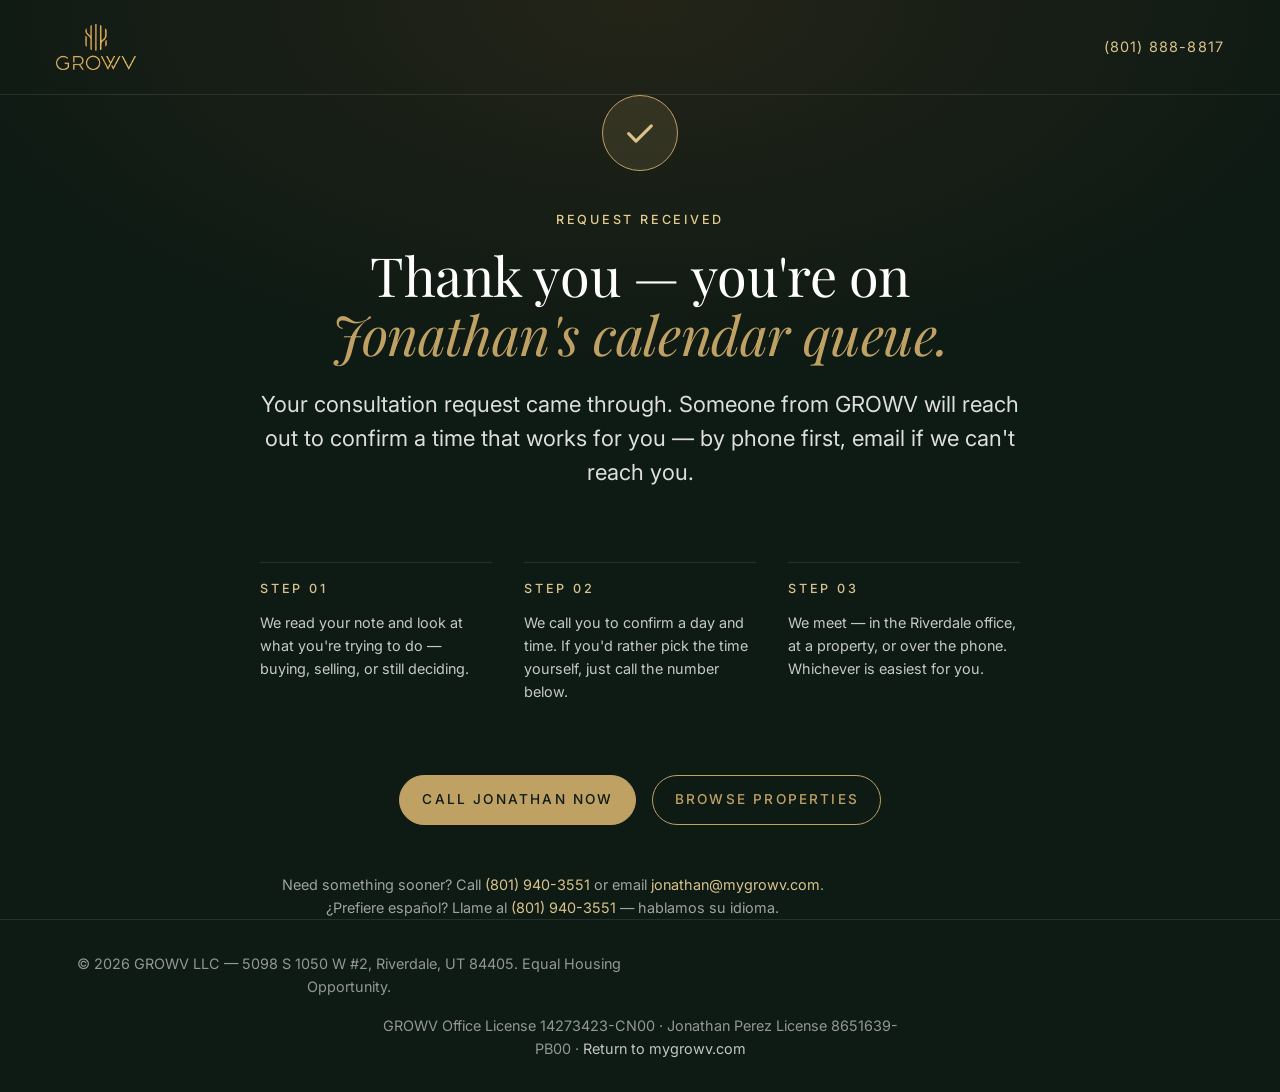
==== thank-you.html @ de086970 "Add /thank-you confirmation page so the lead is a trackable URL Google Ads measures a conversion by " ====
<!doctype html>
<html lang="en">
<head>
  <meta charset="utf-8">
  <meta name="viewport" content="width=device-width, initial-scale=1, viewport-fit=cover">
  <meta name="theme-color" content="#0E1A14">
  <meta name="color-scheme" content="light dark">

  <title>Request Received — GROWV</title>
  <meta name="description" content="Your consultation request has been received. Jonathan Perez will be in touch shortly.">

  <!-- noindex is deliberate and load-bearing. This URL is the conversion
       signal for Google Ads: if it were indexed, organic visitors landing
       here would be counted as booked consultations. follow is fine. -->
  <meta name="robots" content="noindex, follow">

  <link rel="icon" type="image/png" href="assets/images/growv-mark.png">
  <link rel="apple-touch-icon" href="assets/images/growv-mark.png">
  <link rel="preconnect" href="https://fonts.googleapis.com">
  <link rel="preconnect" href="https://fonts.gstatic.com" crossorigin>
  <link href="https://fonts.googleapis.com/css2?family=Playfair+Display:ital,wght@0,400;0,500;0,600;0,700;1,400;1,500&family=Inter:wght@300;400;500;600;700&display=swap" rel="stylesheet">

  <link rel="stylesheet" href="assets/css/styles.css">
  <!-- Same seasonal layer as the home page, so the two match. -->
  <link rel="stylesheet" href="assets/css/thanksgiving.css">

  <style>
    /* Page-specific only — everything else comes from styles.css tokens. */
    .thanks{min-height:100svh;display:flex;flex-direction:column}
    .thanks__main{flex:1;display:flex;align-items:center}

    .thanks__head{display:flex;align-items:center;justify-content:space-between;
      gap:var(--space-4);padding:var(--space-4) var(--pad-side);
      border-bottom:1px solid var(--ink-line)}
    .thanks__head img{height:46px;width:auto}
    .thanks__head a.thanks__tel{color:var(--gold-2);text-decoration:none;
      font-size:var(--fs-small);letter-spacing:.08em;white-space:nowrap}
    .thanks__head a.thanks__tel:hover{color:#fff}

    .thanks__inner{max-width:760px;margin-inline:auto;text-align:center}

    /* The confirmation mark draws itself once, then holds. */
    .thanks__mark{width:76px;height:76px;margin:0 auto var(--space-5);
      border-radius:50%;border:1px solid var(--gold);display:grid;place-items:center;
      background:var(--gold-soft)}
    .thanks__mark svg{width:34px;height:34px;display:block}
    .thanks__mark path{stroke:var(--gold-2);stroke-width:2.2;fill:none;
      stroke-linecap:round;stroke-linejoin:round;
      stroke-dasharray:32;stroke-dashoffset:32;
      animation:thanks-check .7s var(--ease-out) .15s forwards}
    @keyframes thanks-check{to{stroke-dashoffset:0}}

    .thanks__lede{margin:var(--space-4) auto 0;color:rgba(255,255,255,.86)}

    /* Three steps, honest about what actually happens next. */
    .thanks__next{list-style:none;margin:var(--space-7) 0 0;padding:0;
      display:grid;gap:var(--space-4);text-align:left}
    @media (min-width:760px){.thanks__next{grid-template-columns:repeat(3,1fr);gap:var(--space-5)}}
    .thanks__next li{border-top:1px solid var(--ink-line);padding-top:var(--space-3)}
    .thanks__next b{display:block;font-family:var(--f-body);font-size:var(--fs-eyebrow);
      letter-spacing:.22em;text-transform:uppercase;color:var(--gold-2);
      font-weight:500;margin-bottom:var(--space-2)}
    .thanks__next p{font-size:var(--fs-small);color:rgba(255,255,255,.76);margin:0;max-width:none}

    .thanks__actions{display:flex;flex-wrap:wrap;gap:var(--space-3);
      justify-content:center;margin-top:var(--space-7)}

    .thanks__aside{margin-top:var(--space-6);font-size:var(--fs-small);
      color:rgba(255,255,255,.6)}
    .thanks__aside a{color:var(--gold-2)}

    .thanks__foot{border-top:1px solid var(--ink-line);padding:var(--space-5) var(--pad-side);
      text-align:center;font-size:var(--fs-small);color:rgba(255,255,255,.55)}
    .thanks__foot a{color:rgba(255,255,255,.75)}
    .thanks__foot-licenses{margin:var(--space-3) auto 0;max-width:60ch}

    @media (prefers-reduced-motion:reduce){
      .thanks__mark path{animation:none;stroke-dashoffset:0}
    }
  </style>
</head>

<body class="section--ink">
  <a class="skip-link" href="#main">Skip to main content</a>

  <div class="thanks">

    <header class="thanks__head">
      <a href="/" aria-label="GROWV — home">
        <img src="assets/images/growv-logo-gold.png" alt="GROWV" width="140" height="81" decoding="async">
      </a>
      <a class="thanks__tel" href="tel:+18018888817">(801)&nbsp;888-8817</a>
    </header>

    <main id="main" class="thanks__main">
      <div class="container">
        <div class="thanks__inner">

          <div class="thanks__mark" aria-hidden="true">
            <svg viewBox="0 0 24 24" focusable="false"><path d="M4 12.5l5.2 5.2L20 7"/></svg>
          </div>

          <p class="eyebrow eyebrow--gold">Request received</p>

          <h1 class="display display--md">
            <span class="display__line">Thank you — you're on</span>
            <span class="display__line display__line--italic">Jonathan's calendar queue.</span>
          </h1>

          <p class="lede thanks__lede">
            Your consultation request came through. Someone from GROWV will reach out
            to confirm a time that works for you — by phone first, email if we can't
            reach you.
          </p>

          <ul class="thanks__next" role="list">
            <li>
              <b>Step 01</b>
              <p>We read your note and look at what you're trying to do — buying,
                 selling, or still deciding.</p>
            </li>
            <li>
              <b>Step 02</b>
              <p>We call you to confirm a day and time. If you'd rather pick the time
                 yourself, just call the number below.</p>
            </li>
            <li>
              <b>Step 03</b>
              <p>We meet — in the Riverdale office, at a property, or over the phone.
                 Whichever is easiest for you.</p>
            </li>
          </ul>

          <div class="thanks__actions">
            <a class="cta cta--gold" href="tel:+18019403551" data-thanks-cta="call">
              Call Jonathan now
            </a>
            <a class="cta cta--ghost" href="/#properties">
              Browse properties
            </a>
          </div>

          <p class="thanks__aside">
            Need something sooner? Call
            <a href="tel:+18019403551">(801)&nbsp;940-3551</a> or email
            <a href="mailto:jonathan@mygrowv.com">jonathan@mygrowv.com</a>.<br>
            <span lang="es">¿Prefiere español? Llame al
            <a href="tel:+18019403551" lang="es">(801)&nbsp;940-3551</a> — hablamos su idioma.</span>
          </p>

        </div>
      </div>
    </main>

    <footer class="thanks__foot">
      <p>&copy; <span id="year">2026</span> GROWV LLC — 5098 S 1050 W #2, Riverdale, UT 84405.
         Equal Housing Opportunity.</p>
      <p class="thanks__foot-licenses">
        GROWV Office License 14273423-CN00 &middot; Jonathan Perez License 8651639-PB00 &middot;
        <a href="/">Return to mygrowv.com</a>
      </p>
    </footer>

  </div>

  <script src="assets/js/analytics.js" defer></script>
  <script defer>
    document.addEventListener('DOMContentLoaded', () => {
      document.getElementById('year').textContent = String(new Date().getFullYear());

      // This page is only reachable after a successful submit, so reaching it
      // IS the conversion. Firing here rather than on submit means a failed
      // send never counts as a lead. analytics.js defines growvTrack before
      // DOMContentLoaded (both scripts are deferred, and it assigns at the top
      // level), so it is available by the time this runs.
      if (window.growvTrack) {
        window.growvTrack('generate_lead', { form: 'contact', value: 1 }, 'Lead');
      }
    });
  </script>
</body>
</html>
---- assets/css/styles.css ----
/* =========================================================
   GROWV — Luxury Real Estate Landing Page
   Mobile-first. WCAG 2.1 AA. Full responsive ladder.
   Breakpoints:
     320  small phone (iPhone SE)
     375  smartphone
     414  big phone
     600  small tablet / phablet landscape
     768  big tablet (iPad portrait)
    1024  small laptop / iPad landscape
    1280  laptop
    1440  desktop
    1680  desktop scaled
    1920  large monitor
    2400  ultra-wide
   ========================================================= */

/* ---------- Design Tokens ---------- */
:root {
  /* Palette — derived from the GROWV business card + logo */
  --ink:        #0E1A14;   /* deep forest, primary dark */
  --ink-2:      #142219;   /* slightly lighter */
  --ink-3:      #1B2C24;   /* card surfaces on dark */
  --ink-line:   rgba(255,255,255,0.10);

  --gold:       #BFA164;   /* logo gold */
  --gold-2:     #D9C28C;   /* highlight */
  --gold-3:     #8E7842;   /* deeper gold */
  --gold-soft:  rgba(191, 161, 100, 0.14);

  --cream:      #F5F1EA;   /* warm off-white */
  --cream-2:    #EBE4D5;
  --paper:      #FFFFFF;

  --char:       #1F1F1F;   /* near-black for text on cream */
  --char-2:     #2B2B2B;
  --mute:       #585C59;   /* warm gray */
  --hairline:   rgba(20, 34, 25, 0.10);

  /* Typography */
  --f-display: 'Playfair Display', 'Cormorant Garamond', Georgia, 'Times New Roman', serif;
  --f-body:    'Inter', system-ui, -apple-system, 'Segoe UI', Helvetica, Arial, sans-serif;

  /* Fluid type — clamp(min, preferred, max) */
  --fs-display-xl: clamp(2.86rem, 7.7vw + 0.55rem, 7.7rem);
  --fs-display-lg: clamp(2.42rem, 5.5vw + 0.55rem, 5.5rem);
  --fs-display-md: clamp(1.98rem, 3.47vw + 0.6rem, 3.74rem);
  --fs-display-sm: clamp(1.65rem, 2.42vw + 0.66rem, 2.64rem);
  --fs-lede:       clamp(1.16rem, 0.44vw + 1.05rem, 1.38rem);
  --fs-body:       clamp(1.08rem, 0.17vw + 1.01rem, 1.16rem);
  --fs-small:      0.9rem;
  --fs-eyebrow:    0.79rem;

  /* Spacing */
  --space-1: 0.5rem;
  --space-2: 0.75rem;
  --space-3: 1rem;
  --space-4: 1.5rem;
  --space-5: 2rem;
  --space-6: 3rem;
  --space-7: 4.5rem;
  --space-8: 6rem;
  --space-9: 8rem;

  /* Section padding (fluid) */
  --pad-section: clamp(4rem, 7vw, 9rem);
  --pad-side:    clamp(1.25rem, 4vw, 4rem);

  /* Layout */
  --max-w: 1440px;
  --max-w-narrow: 980px;

  /* Motion */
  --ease-out: cubic-bezier(0.22, 1, 0.36, 1);
  --ease-in-out: cubic-bezier(0.65, 0, 0.35, 1);

  /* UI */
  --radius-sm: 4px;
  --radius:    8px;
  --radius-lg: 14px;
  --shadow-lg: 0 30px 70px -30px rgba(14, 26, 20, 0.45);
  --shadow-md: 0 18px 40px -22px rgba(14, 26, 20, 0.35);

  /* Header height — used to offset anchor scroll */
  --header-h: 72px;
}

@media (min-width: 1024px) {
  :root { --header-h: 88px; }
}

/* ---------- Reset / Base ---------- */
*, *::before, *::after { box-sizing: border-box; }
html { -webkit-text-size-adjust: 100%; scroll-behavior: smooth; }
@media (prefers-reduced-motion: reduce) {
  html { scroll-behavior: auto; }
  *, *::before, *::after {
    animation-duration: 0.001ms !important;
    animation-iteration-count: 1 !important;
    transition-duration: 0.001ms !important;
    scroll-behavior: auto !important;
  }
}

html, body { margin: 0; padding: 0; }
body {
  font-family: var(--f-body);
  font-size: var(--fs-body);
  line-height: 1.6;
  color: var(--char);
  background: var(--paper);
  -webkit-font-smoothing: antialiased;
  -moz-osx-font-smoothing: grayscale;
  text-rendering: optimizeLegibility;
  overflow-x: hidden;
}

img, video, picture { max-width: 100%; height: auto; display: block; }
a { color: inherit; text-decoration: none; transition: color .25s var(--ease-out); }
button { font: inherit; cursor: pointer; }
ul, ol, p, h1, h2, h3, h4, h5, h6, address, figure { margin: 0; padding: 0; }
ul[role="list"], ol[role="list"] { list-style: none; }
address { font-style: normal; }
hr { border: 0; border-top: 1px solid var(--hairline); margin: var(--space-5) 0; }

/* Visually hidden, still announced */
.sr-only {
  position: absolute !important;
  width: 1px; height: 1px;
  padding: 0; margin: -1px;
  overflow: hidden; clip: rect(0 0 0 0); white-space: nowrap; border: 0;
}

/* Skip link for screen-reader / keyboard users */
.skip-link {
  position: absolute; left: 1rem; top: 1rem;
  background: var(--ink); color: var(--gold);
  padding: 0.65rem 1rem; border-radius: var(--radius-sm);
  font-size: 0.85rem; letter-spacing: 0.04em;
  transform: translateY(-200%); z-index: 1000;
  transition: transform .25s var(--ease-out);
}
.skip-link:focus { transform: translateY(0); outline: 2px solid var(--gold-2); outline-offset: 2px; }

/* Focus ring — keyboard only */
:focus { outline: none; }
:focus-visible {
  outline: 2px solid var(--gold);
  outline-offset: 3px;
  border-radius: 2px;
}
.section--ink :focus-visible { outline-color: var(--gold-2); }

/* ---------- Typography ---------- */
.display {
  font-family: var(--f-display);
  font-weight: 400;
  font-size: var(--fs-display-xl);
  line-height: 1.02;
  letter-spacing: -0.012em;
  color: inherit;
}
.display--lg { font-size: var(--fs-display-lg); line-height: 1.04; }
.display--md { font-size: var(--fs-display-md); line-height: 1.08; letter-spacing: -0.008em; }
.display--sm { font-size: var(--fs-display-sm); line-height: 1.15; }
.display--light { font-weight: 300; }
.display__line { display: block; }
.display__line--italic { font-style: italic; font-weight: 300; color: var(--gold); }

.lede {
  font-size: var(--fs-lede);
  line-height: 1.55;
  color: var(--char-2);
  max-width: 60ch;
}

.eyebrow {
  display: inline-block;
  font-family: var(--f-body);
  font-size: var(--fs-eyebrow);
  letter-spacing: 0.22em;
  text-transform: uppercase;
  font-weight: 500;
  color: var(--mute);
  margin-bottom: var(--space-3);
}
.eyebrow--gold { color: var(--gold); }
.section--ink .eyebrow { color: rgba(255,255,255,0.55); }
.section--ink .eyebrow--gold { color: var(--gold-2); }

p { max-width: 65ch; }
p strong { font-weight: 600; color: var(--char); }
.section--ink p strong { color: #fff; }

/* ---------- Layout helpers ---------- */
.container {
  width: 100%;
  max-width: var(--max-w);
  margin-inline: auto;
  padding-inline: var(--pad-side);
}

.section {
  padding-block: var(--pad-section);
  position: relative;
}
.section--cream { background: var(--cream); color: var(--char); }
.section--paper { background: var(--paper); color: var(--char); }
.section--ink   { background: var(--ink);   color: rgba(255,255,255,0.92); }
.section--ink-soft { background: var(--ink-2); }
.section--ink h1, .section--ink h2, .section--ink h3, .section--ink h4 { color: #fff; }

.section-head { max-width: 720px; margin-bottom: clamp(2rem, 4vw, 4rem); }
.section-head__lede { color: rgba(255,255,255,0.86); margin-top: var(--space-3); font-size: var(--fs-lede); }
.section--cream .section-head__lede,
.section--paper .section-head__lede { color: var(--char-2); }
.section-head--row {
  max-width: 100%;
  display: flex;
  flex-direction: column;
  gap: var(--space-4);
}
.section-head__note { color: var(--mute); max-width: 36ch; font-size: 0.95rem; }
@media (min-width: 900px) {
  .section-head--row { flex-direction: row; align-items: flex-end; justify-content: space-between; gap: var(--space-6); }
  .section-head--row > div { max-width: 720px; }
  .section-head__note { text-align: right; }
}

/* ---------- Buttons / CTAs ---------- */
.cta {
  --cta-bg: var(--ink);
  --cta-fg: #fff;
  --cta-border: var(--ink);
  display: inline-flex;
  align-items: center;
  justify-content: center;
  gap: 0.65em;
  /* Slightly asymmetric inline padding compensates for letter-spacing's
     trailing gap on the last character — optically centers uppercase text.
     text-align: center keeps each line centered when text wraps. */
  padding: 0.95em 1.55em 0.95em 1.65em;
  text-align: center;
  font-family: var(--f-body);
  font-size: 0.85rem;
  font-weight: 500;
  letter-spacing: 0.16em;
  text-transform: uppercase;
  color: var(--cta-fg);
  background: var(--cta-bg);
  border: 1px solid var(--cta-border);
  border-radius: 999px;
  transition: background .3s var(--ease-out), color .3s var(--ease-out), border-color .3s var(--ease-out), transform .3s var(--ease-out);
  cursor: pointer;
  text-decoration: none;
  position: relative;
  isolation: isolate;
}
.cta:hover {
  --cta-bg: var(--gold-3);
  --cta-border: var(--gold-3);
  --cta-fg: #fff;
}
.cta--gold {
  --cta-bg: var(--gold);
  --cta-border: var(--gold);
  --cta-fg: var(--ink);
}
.cta--gold:hover {
  --cta-bg: var(--gold-2);
  --cta-border: var(--gold-2);
  --cta-fg: var(--ink);
}
.cta--ghost {
  --cta-bg: transparent;
  --cta-border: var(--gold);
  --cta-fg: var(--gold);
}
.cta--ghost:hover {
  --cta-bg: var(--gold);
  --cta-fg: var(--ink);
}
.section--paper .cta--ghost,
.section--cream .cta--ghost {
  --cta-border: var(--ink);
  --cta-fg: var(--ink);
}
.section--paper .cta--ghost:hover,
.section--cream .cta--ghost:hover {
  --cta-bg: var(--ink);
  --cta-fg: var(--gold);
}
.cta--quiet {
  --cta-bg: transparent;
  --cta-border: transparent;
  --cta-fg: currentColor;
  padding-inline: 0.4em;
}
.cta--quiet:hover { --cta-fg: var(--gold); --cta-bg: transparent; --cta-border: transparent; transform: translateX(4px); }
.cta--block { width: 100%; }
.cta--lg { padding: 1.15em 1.8em; }

.link-arrow {
  display: inline-flex; align-items: center; gap: 0.6em;
  font-size: 0.8rem; font-weight: 500; letter-spacing: 0.18em;
  text-transform: uppercase; color: var(--ink);
  border-bottom: 1px solid currentColor; padding-bottom: 6px;
  transition: color .25s var(--ease-out), gap .3s var(--ease-out);
}
.link-arrow:hover { color: var(--gold-3); gap: 1em; }
.section--ink .link-arrow { color: var(--gold); }
.section--ink .link-arrow:hover { color: var(--gold-2); }

/* ---------- Header / Nav ---------- */
.site-header {
  position: fixed;
  inset: 0 0 auto 0;
  z-index: 100;
  background: linear-gradient(180deg, rgba(14,26,20,0.55) 0%, rgba(14,26,20,0) 100%);
  transition: background-color .35s var(--ease-out), backdrop-filter .35s var(--ease-out);
}
.site-header[data-scrolled="true"],
html.is-nav-open .site-header {
  background: rgba(14, 26, 20, 0.96);
  backdrop-filter: saturate(180%) blur(12px);
  -webkit-backdrop-filter: saturate(180%) blur(12px);
  border-bottom: 1px solid rgba(255,255,255,0.06);
}
.nav-shell {
  display: flex; align-items: center; justify-content: space-between;
  gap: var(--space-3);
  padding: 0.9rem var(--pad-side);
  max-width: var(--max-w); margin-inline: auto;
  min-height: var(--header-h);
}
.brand { display: inline-flex; align-items: center; flex-shrink: 0; }
.brand__logo {
  height: 38px; width: auto;
  filter: drop-shadow(0 1px 2px rgba(0,0,0,0.25));
}
@media (min-width: 1024px) {
  .brand__logo { height: 48px; }
}

.primary-nav { display: none; }
.primary-nav ul { display: flex; gap: clamp(1rem, 2.4vw, 2.5rem); }
.primary-nav a {
  color: rgba(255,255,255,0.86);
  font-size: 0.82rem;
  letter-spacing: 0.14em;
  text-transform: uppercase;
  font-weight: 500;
  position: relative;
  padding: 0.5rem 0;
}
.primary-nav a::after {
  content: ""; position: absolute; left: 0; right: 100%; bottom: 0;
  height: 1px; background: var(--gold);
  transition: right .35s var(--ease-out);
}
.primary-nav a:hover, .primary-nav a:focus-visible { color: var(--gold-2); }
.primary-nav a:hover::after, .primary-nav a:focus-visible::after { right: 0; }

.site-header .cta--ghost { display: none; padding: 0.65em 1.25em; font-size: 0.74rem; letter-spacing: 0.18em; }

.nav-toggle {
  background: transparent; border: 1px solid rgba(255,255,255,0.25);
  width: 44px; height: 44px;
  display: inline-flex; flex-direction: column; gap: 5px;
  align-items: center; justify-content: center;
  border-radius: 50%;
  transition: border-color .25s var(--ease-out), background .25s var(--ease-out);
}
.nav-toggle:hover { border-color: var(--gold); }
.nav-toggle span {
  display: block; width: 16px; height: 1.5px;
  background: #fff; transition: transform .3s var(--ease-out), opacity .3s var(--ease-out);
}
.nav-toggle[aria-expanded="true"] span:nth-child(1) { transform: translateY(6.5px) rotate(45deg); }
.nav-toggle[aria-expanded="true"] span:nth-child(2) { opacity: 0; }
.nav-toggle[aria-expanded="true"] span:nth-child(3) { transform: translateY(-6.5px) rotate(-45deg); }

.mobile-nav {
  position: fixed; inset: var(--header-h) 0 0 0;
  background: var(--ink); color: #fff;
  padding: clamp(2rem, 5vw, 4rem) var(--pad-side);
  display: flex; flex-direction: column; gap: var(--space-5);
  overflow-y: auto;
  z-index: 90;
  animation: slideIn .35s var(--ease-out);
}
@keyframes slideIn { from { opacity: 0; transform: translateY(-12px); } to { opacity: 1; transform: translateY(0); } }
.mobile-nav[hidden] { display: none; }
/* The first link receives programmatic focus on open so it adopts the
   gold "active" color (via the existing :focus-visible rule below).
   Suppress only the outline ring on menu links — the color change is
   a sufficient focus indicator within this high-contrast surface. */
.mobile-nav a:focus,
.mobile-nav a:focus-visible { outline: none; }
.mobile-nav ul { display: flex; flex-direction: column; }
.mobile-nav li + li { border-top: 1px solid var(--ink-line); }
.mobile-nav a {
  display: block;
  padding: 1.1rem 0;
  font-family: var(--f-display);
  font-size: clamp(1.6rem, 6vw, 2.4rem);
  letter-spacing: -0.005em;
  color: #fff;
}
.mobile-nav a:hover,
.mobile-nav a:focus,
.mobile-nav a:focus-visible { color: var(--gold); }
.mobile-nav__contact { display: flex; flex-direction: column; gap: 0.4rem; color: rgba(255,255,255,0.65); font-size: 0.92rem; margin-top: auto; padding-top: var(--space-5); border-top: 1px solid var(--ink-line); }
.mobile-nav__contact a:hover { color: var(--gold); }

@media (min-width: 1024px) {
  .primary-nav { display: block; }
  .nav-toggle { display: none; }
  .site-header .cta--ghost { display: inline-flex; }
  .mobile-nav { display: none !important; }
}

/* ---------- Hero ---------- */
.hero {
  position: relative;
  min-height: 100svh;
  min-height: 100vh;
  display: flex;
  align-items: center;
  color: #fff;
  overflow: hidden;
  isolation: isolate;
  padding-top: var(--header-h);
}
.hero__media {
  position: absolute; inset: 0; z-index: -1;
}
.hero__media picture {
  display: block;
  width: 100%;
  height: 100%;
}
.hero__media img {
  width: 100%; height: 100%;
  object-fit: cover;
  object-position: center 35%;
  transform: scale(1.05);
  animation: heroZoom 18s ease-out forwards;
}
@keyframes heroZoom { to { transform: scale(1); } }
.hero__veil {
  position: absolute; inset: 0;
  background:
    radial-gradient(120% 70% at 30% 60%, rgba(14,26,20,0.62) 0%, rgba(14,26,20,0.44) 50%, rgba(14,26,20,0.88) 100%),
    linear-gradient(180deg, rgba(14,26,20,0.50) 0%, rgba(14,26,20,0.38) 35%, rgba(14,26,20,0.88) 100%);
}
/* Phones get a portrait-cropped version of the hero photo via <picture>
   (see index.html). Just need a gentle veil to keep the headline area
   legible — the cropped image already composes nicely for portrait. */
@media (max-width: 767px) {
  /* Portrait-cropped home photo serves via <picture>. Veil keeps the home
     subtly visible up top and lands the headline on a uniformly dark band
     so the gold italic line stays legible — no visible seam. */
  .hero__media img { object-position: center 35%; }
  .hero__veil {
    background: linear-gradient(180deg,
      rgba(14,26,20,0.32) 0%,
      rgba(14,26,20,0.38) 22%,
      rgba(14,26,20,0.82) 42%,
      rgba(14,26,20,0.94) 100%);
  }
  .hero h1       { text-shadow: 0 4px 28px rgba(0,0,0,0.45); }
  .hero__sub     { text-shadow: 0 2px 12px rgba(0,0,0,0.55); }
  .hero .eyebrow { text-shadow: 0 1px 6px  rgba(0,0,0,0.65); }
}

.hero__content {
  position: relative; z-index: 1;
  padding: var(--pad-side);
  max-width: var(--max-w);
  margin-inline: auto;
  width: 100%;
  padding-bottom: clamp(5rem, 12vh, 9rem);
  padding-top: clamp(3rem, 8vh, 6rem);
}
/* ---------- Hero grand-opening announcement ---------- */
/* The whole hero column centres so the framed announcement reads as the
   centrepiece rather than a left-aligned headline with a box around it. */
.hero__content--center { text-align: center; }
.hero__content--center .hero__sub { margin-inline: auto; }
.hero__content--center .hero__actions { justify-content: center; }

/* The frame: a gold hairline with a second rule set inside it, the way a
   printed invitation is ruled. The translucent ink panel is what keeps the
   type legible over a busy photograph. */
/* No frame and no panel — the type sits directly on the photograph. Legibility
   comes from the veil plus a soft shadow on the glyphs themselves, which keeps
   the serif clean instead of boxing it in. */
.hero__announce {
  position: relative;
  display: block;
  padding-block: clamp(0.5rem, 1.5cqw, 1.25rem);
}
.hero__headline,
.hero__invite {
  text-shadow: 0 2px 5px rgba(0, 0, 0, 0.55), 0 8px 40px rgba(0, 0, 0, 0.72);
}

/* The announcement has to hold one line at every width. Sizing it off the
   viewport would break above 1680px, where .hero__content is deliberately
   capped at 60%/56% so the headline doesn't span the whole photo — so it is
   sized off the text column itself via container units instead. Measured to
   leave ~7% slack for font-loading differences. */
.hero__content { container-type: inline-size; }
.hero__headline {
  font-size: clamp(2.31rem, 8.14cqw, 6.3rem);
  line-height: 1.06;
  letter-spacing: -0.005em;
  font-weight: 500;
  text-wrap: balance;
  margin-inline: auto;
  max-width: 18ch;
}
/* Both lines share the display serif — one family, roman over italic — with the
   tagline in gold. */
.hero__invite {
  font-family: var(--f-display);
  font-style: italic;
  font-weight: 300;
  font-size: clamp(1.43rem, 3.19cqw, 2.86rem);
  line-height: 1.4;
  letter-spacing: 0.02em;
  color: var(--gold-2);
  margin-top: var(--space-4);
}
/* A short gold rule between the two lines — the announcement's dividing mark. */
.hero__invite::before {
  content: "";
  display: block;
  width: clamp(48px, 9cqw, 88px);
  height: 1px;
  margin: 0 auto var(--space-4);
  background: var(--gold-2);
  opacity: 0.8;
}

.hero__sub {
  margin-top: var(--space-4);
  font-size: var(--fs-lede);
  color: rgba(255,255,255,0.85);
  max-width: 52ch;
  line-height: 1.55;
}
.hero__actions {
  margin-top: clamp(1.5rem, 3vw, 2.5rem);
  display: flex; flex-wrap: wrap; gap: 0.9rem;
  align-items: center;
}
.hero__actions .cta--quiet { color: var(--gold-2); }

.hero__scroll {
  position: absolute;
  left: 50%; bottom: clamp(1.25rem, 3vh, 2rem);
  transform: translateX(-50%);
  display: none;
  flex-direction: column; align-items: center; gap: 0.6rem;
  color: rgba(255,255,255,0.6);
  font-size: 0.7rem; letter-spacing: 0.32em; text-transform: uppercase;
  transition: color .25s var(--ease-out);
}
.hero__scroll:hover { color: var(--gold); }
.hero__scroll-line {
  display: block; width: 1px; height: 60px;
  background: linear-gradient(180deg, rgba(255,255,255,0) 0%, rgba(255,255,255,0.7) 100%);
  position: relative; overflow: hidden;
}
.hero__scroll-line::after {
  content: ""; position: absolute; top: -30px; left: 0; right: 0;
  height: 30px; background: var(--gold);
  animation: scrollDot 2.2s var(--ease-in-out) infinite;
}
@keyframes scrollDot {
  0% { top: -30px; opacity: 0; }
  30% { opacity: 1; }
  100% { top: 60px; opacity: 0; }
}
@media (min-width: 600px) and (min-height: 700px) {
  .hero__scroll { display: flex; }
}

/* ---------- Split (About) ---------- */
.split {
  display: grid;
  gap: clamp(2rem, 5vw, 5rem);
  grid-template-columns: 1fr;
  align-items: center;
}
@media (min-width: 900px) {
  .split { grid-template-columns: 1.05fr 1fr; }
}
@media (min-width: 1280px) {
  .split { grid-template-columns: 1fr 1fr; gap: clamp(3rem, 7vw, 7rem); }
}
.split__media {
  position: relative;
  border-radius: var(--radius-lg);
  overflow: hidden;
  aspect-ratio: 4 / 5;
  box-shadow: var(--shadow-lg);
}
.split__media img { width: 100%; height: 100%; object-fit: cover; transition: transform 1.2s var(--ease-out); }
.split__media:hover img { transform: scale(1.04); }
.split__media-tag {
  position: absolute; left: 1rem; bottom: 1rem;
  background: rgba(14,26,20,0.7); color: var(--gold);
  padding: 0.5rem 0.9rem; border-radius: 999px;
  font-size: 0.7rem; letter-spacing: 0.24em; text-transform: uppercase;
  backdrop-filter: blur(8px);
}
.split__text > * + * { margin-top: var(--space-4); }

/* The About heading carries two authored lines; at the full display scale
   "Genuine Relationships." spills to a third. Size it off its own column so
   both lines always hold, without pulling the rest of the scale down. */
.split__text { container-type: inline-size; }
#about-title { font-size: min(9.4cqw, var(--fs-display-md)); }

.split__text > p { line-height: 1.7; color: var(--char-2); }
.split__text .link-arrow { margin-top: var(--space-5); }
.split__text > .about__signoff {
  font-family: var(--f-display);
  font-size: clamp(1.2rem, 0.6vw + 1.05rem, 1.45rem);
  color: var(--gold);
  letter-spacing: 0.01em;
  line-height: 1.4;
  padding-top: var(--space-4);
  border-top: 1px solid var(--hairline);
  margin-top: var(--space-5) !important;
}

/* ---------- Value Grid (Why GROWV) ---------- */
.value-grid {
  display: grid;
  gap: clamp(1.25rem, 2.5vw, 2rem);
  grid-template-columns: 1fr;
}
@media (min-width: 600px)  { .value-grid { grid-template-columns: repeat(2, 1fr); } }
@media (min-width: 1024px) { .value-grid { grid-template-columns: repeat(4, 1fr); } }

.value {
  padding: clamp(1.5rem, 2.5vw, 2.5rem);
  background: var(--ink-3);
  border: 1px solid rgba(191,161,100,0.12);
  border-radius: var(--radius-lg);
  position: relative;
  transition: transform .4s var(--ease-out), border-color .4s var(--ease-out), background .4s var(--ease-out);
}
.value:hover { transform: translateY(-4px); border-color: var(--gold); background: #1F3429; }
.value__num {
  display: block;
  font-family: var(--f-display);
  font-size: 1.2rem;
  font-style: italic;
  color: var(--gold);
  margin-bottom: var(--space-4);
  letter-spacing: 0.04em;
}
.value__title {
  font-family: var(--f-display);
  font-weight: 500;
  font-size: clamp(1.2rem, 1.4vw + 0.6rem, 1.55rem);
  line-height: 1.2;
  color: #fff;
  margin-bottom: var(--space-3);
}
.value p { color: rgba(255,255,255,0.86); font-size: 0.96rem; line-height: 1.65; }

/* ---------- Mission ---------- */
.mission {
  background: var(--ink);
  color: #fff;
  padding-block: clamp(5rem, 10vw, 10rem);
  text-align: center;
  position: relative;
  overflow: hidden;
}
.mission::before, .mission::after {
  content: ""; position: absolute; left: 50%; height: 1px; width: 60px;
  background: var(--gold); opacity: 0.7;
}
.mission::before { top: clamp(2.5rem, 5vw, 4rem); transform: translateX(-50%); }
.mission::after  { bottom: clamp(2.5rem, 5vw, 4rem); transform: translateX(-50%); }
.mission__inner { max-width: var(--max-w-narrow); margin-inline: auto; }
.mission .display { color: #fff; font-style: italic; font-weight: 300; line-height: 1.18; }
.mission .display::before { content: "“"; color: var(--gold); margin-right: 0.1em; font-style: normal; }
.mission .display::after  { content: "”"; color: var(--gold); margin-left: 0.1em;  font-style: normal; }
.mission__sig {
  margin-top: var(--space-5);
  letter-spacing: 0.24em; text-transform: uppercase;
  font-size: 0.78rem; color: rgba(255,255,255,0.55);
}

/* ---------- Property Grid ---------- */
.property-grid {
  display: grid;
  gap: clamp(1.5rem, 3vw, 2.5rem);
  grid-template-columns: 1fr;
}
@media (min-width: 600px)  { .property-grid { grid-template-columns: repeat(2, 1fr); } }
@media (min-width: 1280px) { .property-grid { grid-template-columns: repeat(4, 1fr); } }

.property { display: flex; flex-direction: column; gap: var(--space-3); }
.property__media {
  display: block;
  overflow: hidden;
  border-radius: var(--radius);
  aspect-ratio: 4 / 3;
  position: relative;
  background: var(--cream-2);
  box-shadow: var(--shadow-md);
}
.property__media img {
  width: 100%; height: 100%; object-fit: cover;
  transition: transform 1s var(--ease-out), filter .8s var(--ease-out);
}
.property__media::after {
  content: "View"; position: absolute; right: 0.9rem; bottom: 0.9rem;
  font-size: 0.7rem; letter-spacing: 0.2em; text-transform: uppercase; font-weight: 500;
  background: var(--ink); color: var(--gold);
  padding: 0.55rem 0.9rem; border-radius: 999px;
  opacity: 0; transform: translateY(8px);
  transition: opacity .35s var(--ease-out), transform .35s var(--ease-out);
}
.property__media:hover img,
.property__media:focus-visible img { transform: scale(1.06); }
.property__media:hover::after,
.property__media:focus-visible::after { opacity: 1; transform: translateY(0); }
.property__body { padding-top: var(--space-2); display: flex; flex-direction: column; gap: 0.35rem; }
.property__loc {
  font-size: 0.72rem; letter-spacing: 0.22em; text-transform: uppercase; color: var(--mute);
}
.property__title {
  font-family: var(--f-display); font-weight: 500;
  font-size: clamp(1.25rem, 1.3vw + 0.7rem, 1.7rem);
  line-height: 1.2; color: var(--ink);
}
.property__meta { display: flex; flex-wrap: wrap; gap: 0.5rem 1.2rem; color: var(--mute); font-size: 0.86rem; }
.property__meta li { position: relative; }
.property__meta li + li::before {
  content: ""; position: absolute; left: -0.7rem; top: 50%;
  width: 3px; height: 3px; background: currentColor; border-radius: 50%;
  transform: translateY(-50%); opacity: 0.4;
}
.property__price {
  margin-top: 0.4rem;
  font-family: var(--f-display); font-style: italic; font-size: 1.05rem; color: #7A6334;
  letter-spacing: 0.01em;
}
.property-grid__note {
  margin-top: clamp(2rem, 4vw, 3rem);
  text-align: center;
  color: var(--mute); font-size: 0.95rem; max-width: 60ch; margin-inline: auto;
}
.property-grid__note a { color: var(--ink); border-bottom: 1px solid var(--gold); padding-bottom: 1px; }
.property-grid__note a:hover { color: var(--gold-3); }

/* ---------- Team Grid ---------- */
.team-grid {
  display: grid;
  gap: clamp(1.5rem, 3vw, 2.25rem);
  grid-template-columns: 1fr;
}
@media (min-width: 600px)  { .team-grid { grid-template-columns: repeat(2, 1fr); } }
@media (min-width: 1024px) { .team-grid { grid-template-columns: repeat(3, 1fr); } }
@media (min-width: 1440px) { .team-grid { grid-template-columns: repeat(4, 1fr); } }

/* When only one agent is present (placeholders hidden) — keep the card
   at a portrait-friendly width and center it instead of stretching to a full row.
   Also tighten the surrounding section so the team area doesn't dominate the page. */
.team-grid:has(.agent:only-child) {
  grid-template-columns: minmax(0, 340px);
  justify-content: center;
  gap: 0;
}
#team:has(.agent:only-child) { padding: clamp(3rem, 5vw, 5rem) 0; }
#team:has(.agent:only-child) .section-head { margin-bottom: var(--space-4); }
#team:has(.agent:only-child) .team-grid__note { margin-top: var(--space-4); }

.agent {
  position: relative;
  display: flex; flex-direction: column;
  background: var(--ink-3);
  border-radius: var(--radius-lg);
  overflow: hidden;
  border: 1px solid rgba(191,161,100,0.12);
  transition: transform .5s var(--ease-out), border-color .5s var(--ease-out), box-shadow .5s var(--ease-out);
  isolation: isolate;
}
.agent:hover, .agent:focus-within {
  transform: translateY(-6px);
  border-color: var(--gold);
  box-shadow: 0 30px 60px -30px rgba(0,0,0,0.6);
}
.agent__media {
  aspect-ratio: 4 / 5;
  overflow: hidden;
  background: var(--ink-2);
  position: relative;
}
.agent__media img {
  width: 100%; height: 100%; object-fit: cover;
  transition: transform 1.2s var(--ease-out);
  will-change: transform;
  backface-visibility: hidden;
  transform: translateZ(0);
}
.agent:hover .agent__media img,
.agent:focus-within .agent__media img { transform: scale(1.05) translateZ(0); }
.agent__media::after {
  content: ""; position: absolute; inset: 0;
  background: linear-gradient(180deg, rgba(14,26,20,0) 50%, rgba(14,26,20,0.6) 100%);
}
.agent__body {
  padding: clamp(1.25rem, 2vw, 1.75rem);
  display: flex; flex-direction: column; gap: 0.45rem;
}
.agent__role {
  font-size: 0.72rem; letter-spacing: 0.22em; text-transform: uppercase; color: var(--gold);
}
.agent__name {
  font-family: var(--f-display); font-weight: 500;
  font-size: clamp(1.4rem, 1.4vw + 0.7rem, 1.8rem);
  line-height: 1.15;
  color: #fff;
}
.agent__bio {
  color: rgba(255,255,255,0.65);
  font-size: 0.92rem; line-height: 1.6;
  margin-top: 0.2rem;
}
.agent__link {
  margin-top: auto;
  padding-top: var(--space-4);
  display: inline-flex; align-items: center; gap: 0.6rem;
  font-size: 0.78rem; letter-spacing: 0.2em; text-transform: uppercase; font-weight: 500;
  color: var(--gold-2);
  transition: gap .35s var(--ease-out), color .25s var(--ease-out);
}
.agent__link::after {
  content: "→"; font-size: 1rem; transition: transform .35s var(--ease-out);
}
.agent:hover .agent__link, .agent:focus-within .agent__link { color: #fff; gap: 0.9rem; }
.agent:hover .agent__link::after { transform: translateX(4px); }

/* Stretched link — makes whole card clickable but keeps semantic anchor */
.agent__cover {
  position: absolute; inset: 0;
  z-index: 2;
  text-indent: -9999px;
  overflow: hidden;
  white-space: nowrap;
}
.agent__cover:focus-visible {
  outline-offset: -4px;
  border-radius: var(--radius-lg);
}

.team-grid__note {
  margin-top: clamp(2rem, 4vw, 3rem);
  text-align: center;
  color: rgba(255,255,255,0.78); font-size: 0.95rem;
}
.team-grid__note a { color: var(--gold-2); border-bottom: 1px solid var(--gold-3); padding-bottom: 1px; }
.team-grid__note a:hover { color: #fff; border-color: var(--gold); }

/* ---------- Contact ---------- */
.contact {
  display: grid;
  gap: clamp(2rem, 5vw, 4rem);
  grid-template-columns: 1fr;
  align-items: start;
}
@media (min-width: 1024px) {
  .contact { grid-template-columns: 1.1fr 1fr; gap: clamp(3rem, 6vw, 6rem); }
}
.contact__lead .lede { margin-top: var(--space-4); color: var(--char-2); }

.contact__card {
  background: var(--ink);
  color: #fff;
  padding: clamp(1.75rem, 3vw, 2.75rem);
  border-radius: var(--radius-lg);
  box-shadow: var(--shadow-lg);
  position: relative;
  overflow: hidden;
}
.contact__card::before {
  content: ""; position: absolute; top: 0; left: 0; right: 0; height: 3px;
  background: linear-gradient(90deg, var(--gold-3), var(--gold), var(--gold-2));
}
.contact__row {
  display: grid;
  grid-template-columns: 90px 1fr;
  gap: 1rem;
  padding: 1.1rem 0;
  border-bottom: 1px solid var(--ink-line);
  align-items: baseline;
}
.contact__row:last-of-type { border-bottom: 0; padding-bottom: var(--space-5); }
.contact__label {
  font-size: 0.7rem; letter-spacing: 0.22em; text-transform: uppercase; color: rgba(255,255,255,0.5);
}
.contact__value { color: #fff; font-family: var(--f-display); font-size: clamp(1.05rem, 1vw + 0.6rem, 1.25rem); line-height: 1.4; }
a.contact__value { transition: color .25s var(--ease-out); }
a.contact__value:hover, a.contact__value:focus-visible { color: var(--gold-2); }

.contact__form { display: flex; flex-direction: column; gap: 1.1rem; margin-top: var(--space-4); }
.contact__form-row { display: grid; grid-template-columns: 1fr; gap: 1.1rem; }
@media (min-width: 600px) { .contact__form-row { grid-template-columns: 1fr 1fr; } }
.contact__field { display: flex; flex-direction: column; gap: 0.45rem; }
.contact__field-label {
  font-size: 0.72rem; letter-spacing: 0.22em; text-transform: uppercase;
  font-weight: 600;
  color: var(--gold-2);
  transition: color .25s var(--ease-out);
}
.contact__field:focus-within .contact__field-label { color: var(--gold-2); }
.contact__field input,
.contact__field textarea {
  font: inherit;
  font-family: var(--f-body);
  color: #fff;
  background: rgba(255,255,255,0.04);
  border: 1px solid rgba(255,255,255,0.14);
  border-radius: 2px;
  padding: 0.85rem 1rem;
  outline: none;
  width: 100%;
  resize: vertical;
  transition: border-color .25s var(--ease-out), background-color .25s var(--ease-out), box-shadow .25s var(--ease-out);
}
.contact__field textarea { min-height: 8.5rem; line-height: 1.55; padding-top: 0.95rem; }
.contact__field input::placeholder,
.contact__field textarea::placeholder { color: rgba(255,255,255,0.4); font-style: italic; }
.contact__field input:hover,
.contact__field textarea:hover {
  border-color: rgba(191, 161, 100, 0.45);
  background: rgba(255,255,255,0.05);
}
.contact__field input:focus,
.contact__field textarea:focus {
  border-color: var(--gold);
  background: rgba(255,255,255,0.06);
  box-shadow: 0 0 0 3px rgba(191, 161, 100, 0.12);
}
/* Validation: gold tint instead of red */
.contact__field input:invalid:not(:placeholder-shown):not(:focus),
.contact__field textarea:invalid:not(:placeholder-shown):not(:focus) { border-color: rgba(191, 161, 100, 0.5); }
.contact__honeypot { position: absolute !important; left: -9999px !important; width: 1px !important; height: 1px !important; opacity: 0 !important; pointer-events: none !important; }
.contact__form-status { margin: 0.4rem 0 0; font-size: 0.9rem; line-height: 1.5; padding: 0.85rem 1rem; border-radius: 4px; }
.contact__form-status[data-state="success"] { background: rgba(191, 161, 100, 0.12); border: 1px solid rgba(191, 161, 100, 0.45); color: var(--gold-2); }
.contact__form-status[data-state="error"] { background: rgba(220, 110, 90, 0.1); border: 1px solid rgba(220, 110, 90, 0.4); color: #f4b8a8; }
.contact__form button[disabled] { opacity: 0.6; cursor: progress; }

/* ---------- Footer ---------- */
.site-footer {
  background: var(--ink);
  color: rgba(255,255,255,0.6);
  padding-block: clamp(3rem, 6vw, 5rem) clamp(1.5rem, 3vw, 2.5rem);
  font-size: 0.92rem;
}
.site-footer__inner {
  display: grid;
  gap: clamp(2rem, 4vw, 3rem);
  grid-template-columns: 1fr;
}
@media (min-width: 768px)  { .site-footer__inner { grid-template-columns: 2fr 1fr 1fr; } }
@media (min-width: 1024px) { .site-footer__inner { grid-template-columns: 2.2fr 1fr 1.2fr 1fr; } }
.site-footer h3 {
  font-family: var(--f-body);
  font-size: 0.72rem; letter-spacing: 0.24em; text-transform: uppercase;
  color: var(--gold); margin-bottom: var(--space-3); font-weight: 500;
}
.site-footer__brand img { height: 56px; width: auto; margin-bottom: var(--space-3); }
.site-footer__brand p { max-width: 36ch; line-height: 1.65; }
.site-footer__nav ul { display: flex; flex-direction: column; gap: 0.55rem; }
.site-footer a { color: rgba(255,255,255,0.9); }
.site-footer a:hover, .site-footer a:focus-visible { color: var(--gold-2); }
.site-footer__contact address { line-height: 1.75; }
.site-footer__legal { grid-column: 1 / -1; padding-top: var(--space-5); border-top: 1px solid var(--ink-line); display: flex; flex-direction: column; gap: 0.9rem; font-size: 0.82rem; }
.site-footer__fineprint { color: rgba(255,255,255,0.55); max-width: 70ch; }
.site-footer__legal-row { display: flex; align-items: center; gap: 1rem; flex-wrap: wrap; }
.site-footer__eho { width: 60px; height: auto; color: rgba(255,255,255,0.9); filter: none; flex-shrink: 0; }
.site-footer__licenses { display: flex; flex-direction: column; gap: 0.15rem; color: rgba(255,255,255,0.75); line-height: 1.55; }
.site-footer__licenses strong { color: rgba(255,255,255,0.95); font-weight: 500; letter-spacing: 0.02em; }

/* ---------- Reveal-on-scroll ---------- */
.reveal {
  opacity: 0;
  transform: translateY(28px);
  transition: opacity .9s var(--ease-out), transform .9s var(--ease-out);
  transition-delay: var(--reveal-delay, 0ms);
}
.reveal.is-visible { opacity: 1; transform: translateY(0); }
@media (prefers-reduced-motion: reduce) {
  .reveal { opacity: 1; transform: none; transition: none; }
}

/* ---------- Selection & misc ---------- */
::selection { background: var(--gold); color: var(--ink); }

/* High-contrast / forced-colors mode */
@media (forced-colors: active) {
  .cta { border: 1px solid CanvasText; }
  .hero__veil { display: none; }
  .agent, .value { border: 1px solid CanvasText; }
}

/* ---------- Granular responsive tweaks ---------- */

/* Small phones — iPhone SE, Galaxy Fold closed */
@media (max-width: 374px) {
  :root { --pad-side: 1rem; }
  .display { font-size: clamp(2.1rem, 9vw, 2.6rem); }
  .hero__actions { flex-direction: column; align-items: stretch; }
  .hero__actions .cta { width: 100%; }
  .contact__row { grid-template-columns: 1fr; gap: 0.2rem; padding: 0.85rem 0; }
}

/* Standard smartphones */
@media (min-width: 375px) and (max-width: 413px) {
  .hero__sub { font-size: 1.02rem; }
}

/* Big phones / phablets (iPhone Pro Max etc) */
@media (min-width: 414px) and (max-width: 599px) {
  :root { --pad-side: 1.4rem; }
}

/* Small tablets / landscape phones */
@media (min-width: 600px) and (max-width: 767px) {
  :root { --pad-side: 1.75rem; }
  .hero__content { max-width: 88%; }
}

/* Tablets — iPad portrait */
@media (min-width: 768px) and (max-width: 1023px) {
  :root { --pad-side: 2.5rem; }
  .hero__content { max-width: 78%; }
  .hero__sub { max-width: 46ch; }
  .property-grid { grid-template-columns: repeat(2, 1fr); }
}

/* Small laptops / iPad landscape */
@media (min-width: 1024px) and (max-width: 1279px) {
  :root { --pad-side: 3rem; }
  .hero__content { max-width: 68%; }
}

/* Laptops with scaling (1280–1439) */
@media (min-width: 1280px) and (max-width: 1439px) {
  :root { --pad-side: 3.5rem; }
}

/* Standard desktops */
@media (min-width: 1440px) and (max-width: 1679px) {
  :root { --pad-side: 4rem; --max-w: 1400px; }
}

/* Larger desktops / scaled HiDPI laptops */
@media (min-width: 1680px) and (max-width: 1919px) {
  :root { --pad-side: 4.5rem; --max-w: 1500px; }
  .hero__content { max-width: 60%; }
}

/* Big monitors */
@media (min-width: 1920px) {
  :root {
    --pad-side: 5rem;
    --max-w: 1640px;
    --fs-display-xl: clamp(5rem, 6vw, 8rem);
  }
  .hero__content { max-width: 56%; }
}

/* Ultra-wide / 4K */
@media (min-width: 2400px) {
  :root { --max-w: 1840px; --pad-side: 6rem; }
}

/* Landscape mobile — short viewports */
@media (max-height: 540px) and (orientation: landscape) {
  .hero { min-height: 640px; padding-top: 72px; padding-bottom: 2rem; }
  .hero__scroll { display: none; }
  .hero__content { padding-bottom: 2rem; }
}

/* Print */
@media print {
  .site-header, .mobile-nav, .hero__scroll, .cta, .nav-toggle { display: none !important; }
  body { color: #000; background: #fff; }
  .hero { min-height: auto; }
  .hero__media { display: none; }
  a { color: #000; text-decoration: underline; }
  .section { padding-block: 1.5rem; break-inside: avoid; }
}

/* ---------- About copy ---------- */
/* The About body reads as one uniform block — every paragraph at the same
   family and size (no larger lede), justified to both margins. Hyphenation
   comes along because justifying a column this narrow without it opens
   rivers of white space between words. The eyebrow and the sign-off keep
   their own treatment. */
#about .split__text > p:not(.eyebrow):not(.about__signoff) {
  font-family: var(--f-body);
  font-size: var(--fs-body);
  text-align: justify;
  hyphens: auto;
}

/* ---------- Featured listing ---------- */
/* Marks the one real, active listing among the illustrative cards. */
.property--featured .property__media { box-shadow: var(--shadow-lg); }
.property__flag {
  position: absolute; left: 0.9rem; top: 0.9rem;
  background: var(--gold); color: var(--ink);
  padding: 0.45rem 0.8rem; border-radius: 999px;
  font-size: 0.65rem; letter-spacing: 0.18em; text-transform: uppercase;
  font-weight: 600;
  box-shadow: 0 6px 18px rgba(14, 26, 20, 0.35);
}

/* ---------- Agent contact dialog ---------- */
.agent-dialog {
  border: 1px solid var(--gold-3);
  border-radius: var(--radius-lg);
  background: var(--ink-2);
  color: rgba(255, 255, 255, 0.82);
  padding: 0;
  width: min(92vw, 400px);
  box-shadow: 0 40px 90px rgba(0, 0, 0, 0.55);
}
.agent-dialog::backdrop { background: rgba(14, 26, 20, 0.72); backdrop-filter: blur(3px); }
.agent-dialog__dismiss { position: absolute; top: 0.5rem; right: 0.5rem; margin: 0; }
.agent-dialog__close {
  background: none; border: 0; color: rgba(255, 255, 255, 0.6);
  font-size: 1.6rem; line-height: 1; padding: 0.35rem 0.6rem; border-radius: 50%;
}
.agent-dialog__close:hover { color: var(--gold-2); }
.agent-dialog__inner { padding: clamp(1.5rem, 4vw, 2.25rem); text-align: center; }
.agent-dialog__photo {
  width: 108px; height: 135px; object-fit: cover;
  border-radius: var(--radius); margin: 0 auto var(--space-4);
  border: 1px solid var(--ink-line);
}
.agent-dialog__role {
  font-size: 0.7rem; letter-spacing: 0.22em; text-transform: uppercase; color: var(--gold);
}
.agent-dialog__name {
  font-family: var(--f-display); font-weight: 500;
  font-size: clamp(1.5rem, 4vw, 1.9rem); color: #fff; margin-top: 0.3rem;
}
.agent-dialog__contact {
  margin: var(--space-4) 0; display: grid; gap: var(--space-2);
  border-top: 1px solid var(--ink-line); border-bottom: 1px solid var(--ink-line);
  padding-block: var(--space-4);
}
.agent-dialog__contact li { display: grid; gap: 0.15rem; }
.agent-dialog__label {
  font-size: 0.64rem; letter-spacing: 0.2em; text-transform: uppercase;
  color: rgba(255, 255, 255, 0.45);
}
.agent-dialog__contact a {
  font-family: var(--f-display); font-size: 1.2rem; color: var(--gold-2);
  word-break: break-word;
}
.agent-dialog__contact a:hover { color: #fff; }

/* Dialog actions — call / listing site, stacked, plus a quiet alternative. */
.agent-dialog__actions { display: grid; gap: 0.6rem; }
.agent-dialog .cta--ghost { --cta-border: var(--gold-3); --cta-fg: var(--gold-2); }
.agent-dialog .cta--ghost:hover { --cta-bg: var(--gold); --cta-fg: var(--ink); --cta-border: var(--gold); }
.agent-dialog__alt {
  display: inline-block;
  margin-top: var(--space-4);
  font-size: 0.85rem;
  color: rgba(255, 255, 255, 0.55);
  border-bottom: 1px solid rgba(255, 255, 255, 0.25);
  padding-bottom: 1px;
}
.agent-dialog__alt:hover { color: #fff; border-color: var(--gold); }


/* The cover is a <button> for agents whose card opens the dialog — reset the
   UA button styling so it still reads as the invisible hit area it was. */
button.agent__cover {
  background: none; border: 0; padding: 0; margin: 0;
  font: inherit; color: inherit; cursor: pointer;
}

/* ---------- Sold banner ---------- */
/* A band across the middle of the card photo. Real text rather than burned
   into the JPEG, so it stays sharp at every size and is read aloud. */
.property__sold {
  position: absolute;
  left: 0; right: 0; top: 50%;
  transform: translateY(-50%);
  z-index: 1;
  padding: 0.6rem 0;
  text-align: center;
  background: rgba(158, 27, 27, 0.62);
  border-block: 1px solid rgba(255, 255, 255, 0.28);
  color: #fff;
  font-family: var(--f-body);
  font-size: clamp(0.95rem, 1.6vw, 1.25rem);
  font-weight: 600;
  letter-spacing: 0.42em;
  text-indent: 0.42em; /* balance the trailing letter-space */
  text-transform: uppercase;
  text-shadow: 0 1px 3px rgba(0, 0, 0, 0.45);
}
/* The photo dims on hover across the grid; keep the banner at full strength. */
.property--sold:hover .property__sold { background: rgba(158, 27, 27, 0.72); }

/* ---------- Bilingual call badge ---------- */
/* Sits under the header (z 100) and under the open mobile menu (z 90) so it
   never floats over either. */
.es-badge {
  position: fixed;
  right: clamp(0.85rem, 2.5vw, 1.75rem);
  bottom: clamp(0.85rem, 2.5vw, 1.75rem);
  z-index: 80;
  display: inline-flex;
  align-items: center;
  gap: 0.55rem;
  padding: 0.85rem 1.35rem;
  border-radius: 999px;
  background: #1D4E89;
  color: #fff;
  border: 1px solid rgba(255, 255, 255, 0.55);
  font-family: var(--f-body);
  font-size: 1rem;
  font-weight: 600;
  letter-spacing: 0.01em;
  line-height: 1;
  box-shadow: 0 14px 34px -12px rgba(9, 24, 45, 0.7);
  transition: transform .25s var(--ease-out), background .25s var(--ease-out);
}
.es-badge:hover,
.es-badge:focus-visible { background: #163C6B; transform: translateY(-2px); }
.es-badge__icon { flex: none; }

@media (max-width: 599px) {
  .es-badge { font-size: 0.9rem; padding: 0.72rem 1.05rem; gap: 0.5rem; }
}
@media (prefers-reduced-motion: reduce) {
  .es-badge:hover, .es-badge:focus-visible { transform: none; }
}
@media print { .es-badge { display: none; } }
---- assets/css/thanksgiving.css ----
/* =========================================================
   GROWV — Thanksgiving seasonal layer
   ---------------------------------------------------------
   Self-contained and additive. Delete the one <link> to this
   file in index.html and the site returns to its year-round
   look; nothing in styles.css was modified.

   Replaces the October layer. The decor slots in index.html
   (.season--a … .season--i) are season-neutral, so this file
   only had to change the artwork, the palette and the motion —
   the positions and breakpoints are the ones already measured
   as clear of the headline and buttons at 1024, 1260, 1280,
   1440 and 1920px.

   Autumn without a tint: the hero photograph keeps its own
   colour under a neutral veil, and the season reads through the
   drift of brown maple leaves, the harvest gold tagline and the
   ember accents further down the page.
   ========================================================= */

:root{
  --ember:#C06A33;      /* harvest amber */
  --ember-soft:#D98B4A;
  --russet:#9C4A24;
  --wheat:#D9A94A;
  --harvest:#E2CB8E;    /* warm gold for the tagline — no orange */
}

/* ---------- Hero: clear, not tinted ---------- */
/* No amber wash over the photograph. The veil is the year-round neutral
   ink, pulled lighter than styles.css so the house actually reads, and
   the headline gets its contrast from a shadow instead of a filter. */
@media (min-width:768px){
  .hero__veil{
    background:
      radial-gradient(120% 75% at 30% 55%, rgba(14,26,20,.22) 0%, rgba(14,26,20,.16) 45%, rgba(14,26,20,.38) 100%),
      linear-gradient(180deg, rgba(14,26,20,.30) 0%, rgba(14,26,20,.12) 32%, rgba(14,26,20,.52) 72%, rgba(14,26,20,.88) 100%);
  }
}
/* Phones keep the portrait crop's own staging from styles.css, just lighter
   up top so the house shows; the band under the headline stays dark. */
@media (max-width:767px){
  .hero__veil{
    background:linear-gradient(180deg,
      rgba(14,26,20,.18) 0%,
      rgba(14,26,20,.24) 22%,
      rgba(14,26,20,.78) 42%,
      rgba(14,26,20,.94) 100%);
  }
}
/* A neutral scrim sized to the text block — buys back the legibility the
   lighter veil gives up, without tinting the whole frame. */
.hero__content--center::before{
  content:"";position:absolute;top:6%;left:50%;width:min(76vw,900px);height:76%;
  transform:translateX(-50%);border-radius:50%;pointer-events:none;z-index:-1;
  background:radial-gradient(60% 50% at 50% 50%, rgba(14,26,20,.42) 0%, rgba(14,26,20,.18) 58%, transparent 78%);
}
.hero__headline{text-shadow:0 2px 18px rgba(8,16,12,.55), 0 1px 3px rgba(8,16,12,.45)}
.hero__invite,.hero .eyebrow{text-shadow:0 2px 12px rgba(8,16,12,.6)}
/* The photo now shows through at the top of the frame, so the chrome that
   floats over it carries its own shadow instead of leaning on the veil.
   Only while the header is still transparent — once it gains a background
   on scroll, styles.css takes over. */
.site-header[data-scrolled="false"] .primary-nav a,
.site-header[data-scrolled="false"] .cta--ghost{text-shadow:0 1px 8px rgba(8,16,12,.75)}
.hero__scroll-label{text-shadow:0 1px 8px rgba(8,16,12,.75)}
.hero__actions .cta--ghost{text-shadow:0 1px 8px rgba(8,16,12,.7)}

/* ---------- Ember accents ---------- */
.hero__invite{color:var(--harvest)}
.hero__invite::before{background:var(--harvest);opacity:.9}
.section--ink .eyebrow--gold,.mission .eyebrow--gold{color:var(--harvest)}
.property__flag{background:var(--ember);color:#fff}
.section--ink,.mission{
  background-image:radial-gradient(90% 55% at 50% 0%, rgba(192,106,51,.12) 0%, transparent 62%);
}
.mission::before,.mission::after{background:var(--ember)}
.site-footer{
  background-image:radial-gradient(70% 100% at 50% 100%, rgba(192,106,51,.10) 0%, transparent 70%);
}

/* =========================================================
   Hero decor — drifting leaves, gourds, acorn, wheat
   ========================================================= */
.season-scene{position:absolute;inset:0;pointer-events:none;z-index:0;overflow:hidden}
.season{position:absolute;display:block;background-repeat:no-repeat;background-size:contain;
        background-position:center;will-change:transform;transform-origin:50% 50%}

/* ---- artwork ---- */
/* One motif: brown maple leaves, in three shades so a drift of nine doesn't
   look like nine copies of the same sticker. */
.season--a,.season--f,.season--h{
  background-image:url("data:image/svg+xml,%3Csvg xmlns='http://www.w3.org/2000/svg' viewBox='0 0 64 68'%3E%3Cg fill='%236E4524' transform='translate(32 48)'%3E%3Cpath d='M0 0 Q-8 -16 0 -34 Q8 -16 0 0'/%3E%3Cpath d='M0 0 Q-8 -16 0 -34 Q8 -16 0 0' transform='rotate(-42)'/%3E%3Cpath d='M0 0 Q-8 -16 0 -34 Q8 -16 0 0' transform='rotate(42)'/%3E%3Cpath d='M0 0 Q-7 -12 0 -26 Q7 -12 0 0' transform='rotate(-78)'/%3E%3Cpath d='M0 0 Q-7 -12 0 -26 Q7 -12 0 0' transform='rotate(78)'/%3E%3C/g%3E%3Cpath stroke='%23513318' stroke-width='2.4' stroke-linecap='round' d='M32 48v18'/%3E%3C/svg%3E");
}
.season--b,.season--d,.season--g{
  background-image:url("data:image/svg+xml,%3Csvg xmlns='http://www.w3.org/2000/svg' viewBox='0 0 64 68'%3E%3Cg fill='%238A5A33' transform='translate(32 48)'%3E%3Cpath d='M0 0 Q-8 -16 0 -34 Q8 -16 0 0'/%3E%3Cpath d='M0 0 Q-8 -16 0 -34 Q8 -16 0 0' transform='rotate(-42)'/%3E%3Cpath d='M0 0 Q-8 -16 0 -34 Q8 -16 0 0' transform='rotate(42)'/%3E%3Cpath d='M0 0 Q-7 -12 0 -26 Q7 -12 0 0' transform='rotate(-78)'/%3E%3Cpath d='M0 0 Q-7 -12 0 -26 Q7 -12 0 0' transform='rotate(78)'/%3E%3C/g%3E%3Cpath stroke='%236E4524' stroke-width='2.4' stroke-linecap='round' d='M32 48v18'/%3E%3C/svg%3E");
}
.season--c,.season--e,.season--i{
  background-image:url("data:image/svg+xml,%3Csvg xmlns='http://www.w3.org/2000/svg' viewBox='0 0 64 68'%3E%3Cg fill='%23A9703C' transform='translate(32 48)'%3E%3Cpath d='M0 0 Q-8 -16 0 -34 Q8 -16 0 0'/%3E%3Cpath d='M0 0 Q-8 -16 0 -34 Q8 -16 0 0' transform='rotate(-42)'/%3E%3Cpath d='M0 0 Q-8 -16 0 -34 Q8 -16 0 0' transform='rotate(42)'/%3E%3Cpath d='M0 0 Q-7 -12 0 -26 Q7 -12 0 0' transform='rotate(-78)'/%3E%3Cpath d='M0 0 Q-7 -12 0 -26 Q7 -12 0 0' transform='rotate(78)'/%3E%3C/g%3E%3Cpath stroke='%238A5A33' stroke-width='2.4' stroke-linecap='round' d='M32 48v18'/%3E%3C/svg%3E");
}

/* ---- positions: the geometry already validated in October ---- */
.season--a{width:clamp(62px,6.6vw,100px);aspect-ratio:64/68;left:3%;top:31%;opacity:.88;
           animation:leaf-drift-a 5.5s ease-in-out infinite}
.season--b{width:clamp(46px,4.8vw,76px);aspect-ratio:64/68;right:2%;top:26%;opacity:.8;
           animation:leaf-drift-b 7s ease-in-out infinite}
.season--c{width:clamp(36px,3.8vw,58px);aspect-ratio:64/68;right:15%;bottom:16%;opacity:.62;
           animation:leaf-turn 8s ease-in-out infinite}
.season--d{width:clamp(28px,3vw,46px);aspect-ratio:64/68;left:14%;bottom:22%;opacity:.9;
           animation:leaf-hover 5s ease-in-out infinite}
.season--e{width:clamp(22px,2.2vw,34px);aspect-ratio:64/68;left:4%;top:11%;opacity:.8;
           animation:leaf-hover 6.5s ease-in-out infinite .5s}
.season--f{width:clamp(20px,2vw,30px);aspect-ratio:64/68;right:11%;top:57%;opacity:.7;
           animation:leaf-turn 5.8s ease-in-out infinite .8s}
.season--g{width:clamp(26px,2.8vw,42px);aspect-ratio:64/68;right:9%;top:0;opacity:.78;
           animation:leaf-fall 6.5s ease-in-out infinite}
.season--h{width:clamp(78px,8.2vw,124px);aspect-ratio:64/68;left:2%;bottom:6%;opacity:.9;
           animation:leaf-hover 4.2s ease-in-out infinite}
.season--i{width:clamp(40px,4.2vw,64px);aspect-ratio:64/68;right:4%;bottom:7%;opacity:.85;
           animation:leaf-drift-b 3.6s ease-in-out infinite .4s}

/* ---- motion: leaves turn as they drift; one of them actually falls ---- */
@keyframes leaf-drift-a{
  0%,100%{transform:translate3d(0,0,0) rotate(-10deg)}
  50%    {transform:translate3d(10px,-22px,0) rotate(12deg)}
}
@keyframes leaf-drift-b{
  0%,100%{transform:translate3d(0,0,0) rotate(8deg)}
  50%    {transform:translate3d(-14px,-18px,0) rotate(-14deg)}
}
@keyframes leaf-turn{
  0%,100%{transform:translate3d(0,0,0) rotate(0deg)}
  50%    {transform:translate3d(8px,-14px,0) rotate(18deg)}
}
@keyframes leaf-hover{
  0%,100%{transform:translate3d(0,0,0) rotate(-14deg)}
  50%    {transform:translate3d(4px,-12px,0) rotate(16deg)}
}
/* The one that actually falls, tumbling the whole way down. */
@keyframes leaf-fall{
  0%     {transform:translate3d(0,-14px,0) rotate(0deg)}
  45%    {transform:translate3d(-16px,120px,0) rotate(160deg)}
  60%    {transform:translate3d(10px,140px,0) rotate(200deg)}
  100%   {transform:translate3d(0,-14px,0) rotate(360deg)}
}

/* ---- Wide screens: .hero__content narrows to 60%/56%, so spread out ---- */
@media (min-width:1680px){
  .season--b{top:46%}
  .season--d{left:13%;bottom:44%}
  .season--h{left:.5%;bottom:2%}
}

/* ---- Mid widths: the headline column eats the margins ---- */
@media (min-width:900px) and (max-width:1179px){
  .season--c,.season--f,.season--g{display:none}
  .season--a{width:clamp(54px,5.4vw,72px);left:2%}
  .season--b{width:clamp(40px,4vw,54px);right:2%}
}

/* ---- Phones: only the band below the buttons is clear ---- */
@media (max-width:899px){
  .season--b,.season--c,.season--e,
  .season--f,.season--g,.season--i{display:none}
  .season--a{left:7%;top:auto;bottom:3%;width:44px;opacity:.85}
  .season--d{left:auto;right:9%;bottom:4%;width:34px}
  .season--h{display:none}
}

/* ---- Reduced motion: keep the scene, drop the drift ---- */
@media (prefers-reduced-motion:reduce){
  .season{animation:none !important}
}

@media print{
  .season-scene,.hero__content--center::before{display:none}
}
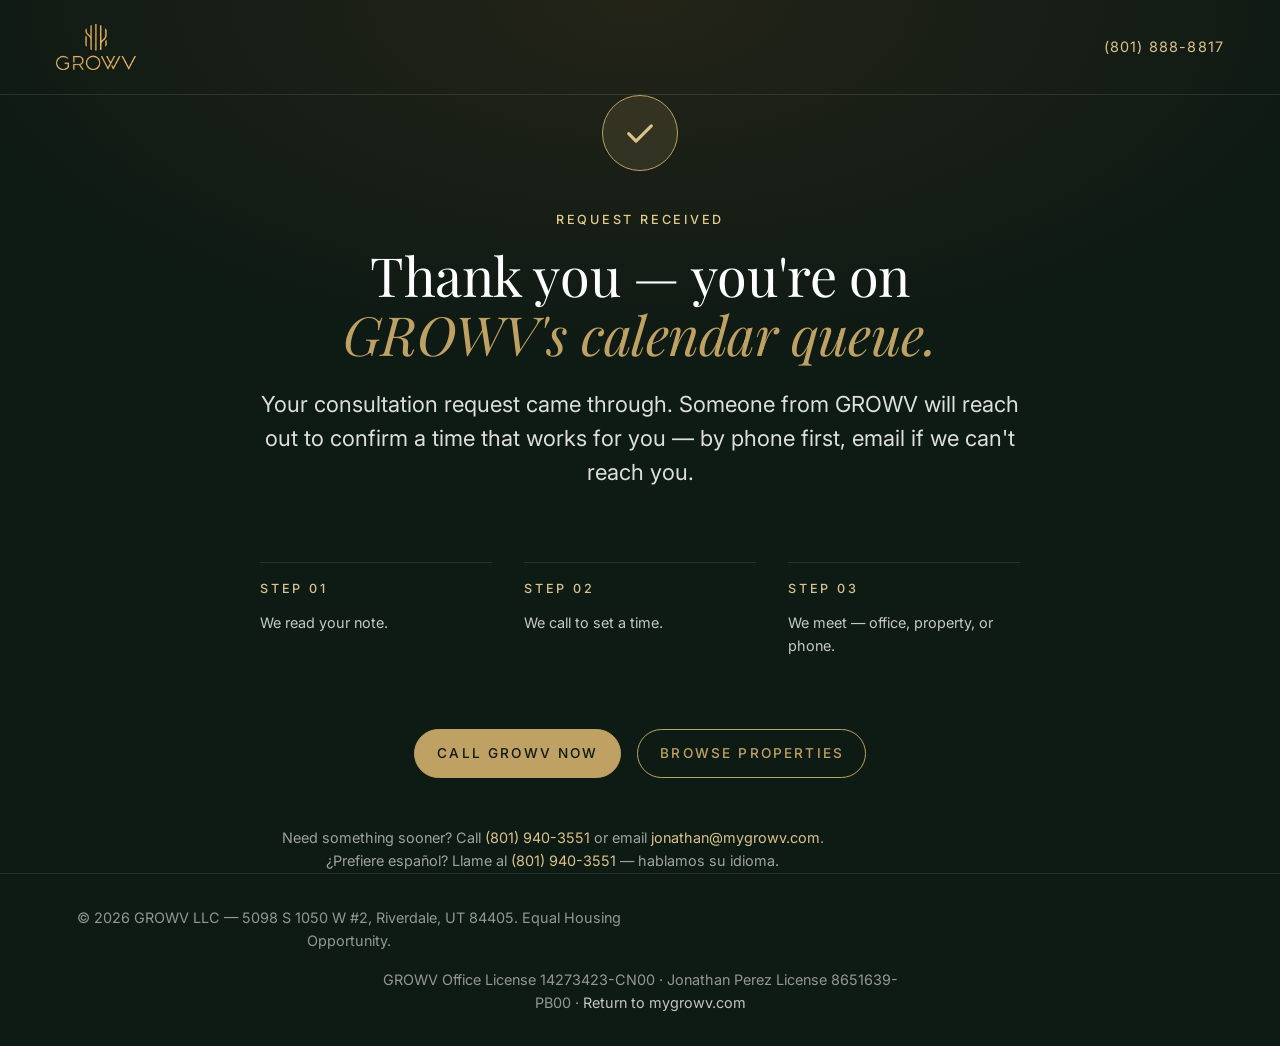
==== commit 0d970146: "Confirmation page: speak as GROWV, cut the steps to one line each The page is the brokerage talking," ====
--- a/thank-you.html
+++ b/thank-you.html
@@ -7,7 +7,7 @@
   <meta name="color-scheme" content="light dark">
 
   <title>Request Received — GROWV</title>
-  <meta name="description" content="Your consultation request has been received. Jonathan Perez will be in touch shortly.">
+  <meta name="description" content="Your consultation request has been received. GROWV will be in touch shortly.">
 
   <!-- noindex is deliberate and load-bearing. This URL is the conversion
        signal for Google Ads: if it were indexed, organic visitors landing
@@ -104,7 +104,7 @@
 
           <h1 class="display display--md">
             <span class="display__line">Thank you — you're on</span>
-            <span class="display__line display__line--italic">Jonathan's calendar queue.</span>
+            <span class="display__line display__line--italic">GROWV's calendar queue.</span>
           </h1>
 
           <p class="lede thanks__lede">
@@ -116,24 +116,21 @@
           <ul class="thanks__next" role="list">
             <li>
               <b>Step 01</b>
-              <p>We read your note and look at what you're trying to do — buying,
-                 selling, or still deciding.</p>
+              <p>We read your note.</p>
             </li>
             <li>
               <b>Step 02</b>
-              <p>We call you to confirm a day and time. If you'd rather pick the time
-                 yourself, just call the number below.</p>
+              <p>We call to set a time.</p>
             </li>
             <li>
               <b>Step 03</b>
-              <p>We meet — in the Riverdale office, at a property, or over the phone.
-                 Whichever is easiest for you.</p>
+              <p>We meet — office, property, or phone.</p>
             </li>
           </ul>
 
           <div class="thanks__actions">
             <a class="cta cta--gold" href="tel:+18019403551" data-thanks-cta="call">
-              Call Jonathan now
+              Call GROWV now
             </a>
             <a class="cta cta--ghost" href="/#properties">
               Browse properties
